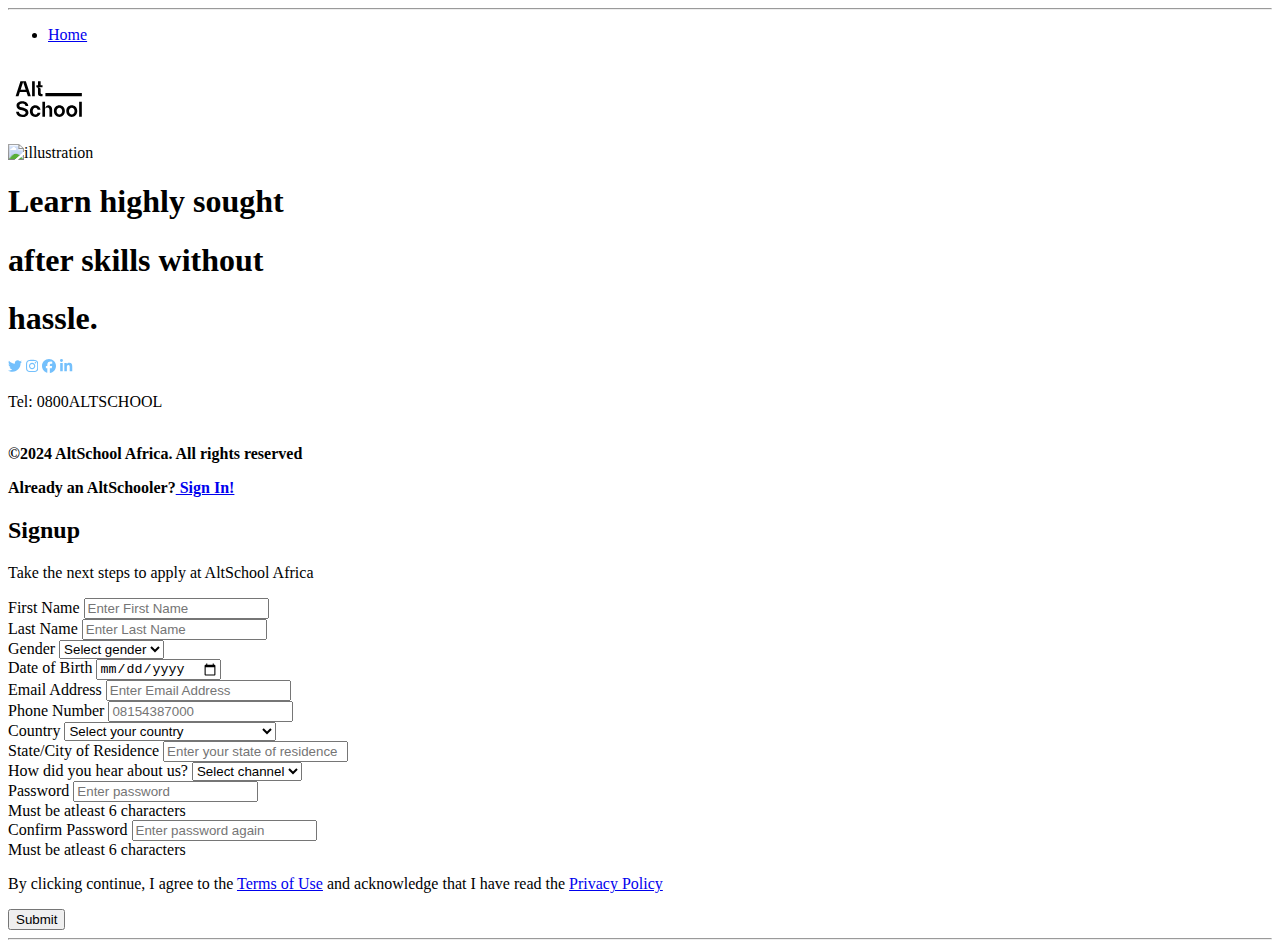
==== form.html @ 72de776c "Add files via upload" ====
<!DOCTYPE html>
<html lang="en">
<head>
    <meta charset="UTF-8">
    <meta name="viewport" content="width=device-width, initial-scale=1.0">
    <title>AltSchool Assignment 1</title>
    <link rel="stylesheet" href="CSS/form.css">
</head>
<body>
    <nav>
        <hr>
        <ul>
            <li><a href="index.html">Home</a></li>
        </ul>
        
    </nav>
    <main>
        <svg class="center" width="80" height="80" fill="none" xmlns="http://www.w3.org/2000/svg"><path d="M17.835 21.207h-5.413L7.61 36.222h2.9l1.332-4.124h6.66l1.396 4.124h2.9l-4.962-15.015Zm-5.22 8.506 2.514-7.755 2.578 7.755h-5.091Zm14.152 6.53V21.208h-2.664v15.037h2.663Zm5.871-11.084v-3.952h-2.663v3.952h-1.611v2.084h.257s1.354 0 1.354 1.482v4.79a2.718 2.718 0 0 0 2.728 2.729h1.826V33.88h-1.053a.853.853 0 0 1-.838-.838v-4.124c0-1.59-3.372-1.676-3.93-1.676h5.82v-2.084h-1.89ZM16.074 47.945s-2.879-.666-2.964-.687c-.967-.258-1.783-.73-1.783-1.719 0-1.074 1.31-1.955 2.964-1.955 2.02 0 3.158 1.246 3.158 2.47h2.814c0-2.62-2.04-4.833-5.972-4.833-3.33 0-5.778 1.783-5.778 4.34 0 2.642 1.675 3.91 4.124 4.468 0 0 2.9.666 2.964.687 1.117.28 2.041.838 2.041 1.934 0 1.353-1.675 2.212-3.437 2.062-2.384-.194-3.265-1.762-3.265-2.879H8.147c0 2.45 2.041 5.156 6.101 5.263 3.05.065 6.208-1.61 6.208-4.446 0-2.621-1.804-4.082-4.382-4.705Zm11.227 6.638c-1.697 0-2.599-1.611-2.599-3.459 0-1.869 1.117-3.458 2.578-3.458 1.16 0 2.083.86 2.406 2.04h2.878c-.472-2.77-2.685-4.403-5.306-4.403-2.943 0-5.499 2.578-5.348 6.165.128 3.351 2.534 5.456 5.413 5.456 2.685 0 4.683-1.782 5.198-4.21h-2.964c-.236.967-1.096 1.869-2.256 1.869Zm9.745-4.425v.064-.064Zm3.05-4.812c-1.632.129-3.029 1.826-3.05 4.812.021-1.483.687-2.556 2.212-2.556 1.676 0 2.213 1.245 2.213 2.62v6.466h2.685V49.32c0-2.578-2.127-4.124-4.06-3.974Zm-5.714-3.695v15.037h2.664V41.651h-2.664Zm17.004 3.652c-2.857 0-5.478 2.127-5.478 5.821 0 3.695 2.578 5.779 5.478 5.8 2.921-.021 5.5-2.126 5.5-5.8 0-3.694-2.643-5.821-5.5-5.821Zm0 9.259c-1.418 0-2.793-1.118-2.793-3.438 0-2.19 1.354-3.437 2.793-3.458 1.46.021 2.814 1.289 2.814 3.458 0 2.32-1.375 3.438-2.814 3.438Zm12.377-9.26c-2.857 0-5.478 2.128-5.478 5.822 0 3.695 2.578 5.779 5.478 5.8 2.922-.021 5.5-2.126 5.5-5.8 0-3.694-2.643-5.821-5.5-5.821Zm0 9.26c-1.418 0-2.792-1.118-2.792-3.438 0-2.19 1.353-3.437 2.792-3.458 1.46.021 2.814 1.289 2.814 3.458 0 2.32-1.375 3.438-2.814 3.438Zm10.057 2.126V41.651h-2.664v15.037h2.664ZM73.852 32.963H37.407v3.26h36.445v-3.26Z" fill="#000"></path></svg>
        <div class="desktop-only">
            <img src="Assets/Learning.png" alt="illustration">
            <h1>Learn highly sought</h1>
            <h1>after skills without</h1>
            <h1>hassle.</h1>
            <a href="https://twitter.com/altschoolafrica"><svg xmlns="http://www.w3.org/2000/svg" height="14" width="14" viewBox="0 0 512 512"><!--!Font Awesome Free 6.5.2 by @fontawesome - https://fontawesome.com License - https://fontawesome.com/license/free Copyright 2024 Fonticons, Inc.--><path fill="#74C0FC" d="M459.4 151.7c.3 4.5 .3 9.1 .3 13.6 0 138.7-105.6 298.6-298.6 298.6-59.5 0-114.7-17.2-161.1-47.1 8.4 1 16.6 1.3 25.3 1.3 49.1 0 94.2-16.6 130.3-44.8-46.1-1-84.8-31.2-98.1-72.8 6.5 1 13 1.6 19.8 1.6 9.4 0 18.8-1.3 27.6-3.6-48.1-9.7-84.1-52-84.1-103v-1.3c14 7.8 30.2 12.7 47.4 13.3-28.3-18.8-46.8-51-46.8-87.4 0-19.5 5.2-37.4 14.3-53 51.7 63.7 129.3 105.3 216.4 109.8-1.6-7.8-2.6-15.9-2.6-24 0-57.8 46.8-104.9 104.9-104.9 30.2 0 57.5 12.7 76.7 33.1 23.7-4.5 46.5-13.3 66.6-25.3-7.8 24.4-24.4 44.8-46.1 57.8 21.1-2.3 41.6-8.1 60.4-16.2-14.3 20.8-32.2 39.3-52.6 54.3z"/></svg></a>
            <a href="https://instagram.com/altschoolafrica"><svg xmlns="http://www.w3.org/2000/svg" height="14" width="12.25" viewBox="0 0 448 512"><!--!Font Awesome Free 6.5.2 by @fontawesome - https://fontawesome.com License - https://fontawesome.com/license/free Copyright 2024 Fonticons, Inc.--><path fill="#74C0FC" d="M224.1 141c-63.6 0-114.9 51.3-114.9 114.9s51.3 114.9 114.9 114.9S339 319.5 339 255.9 287.7 141 224.1 141zm0 189.6c-41.1 0-74.7-33.5-74.7-74.7s33.5-74.7 74.7-74.7 74.7 33.5 74.7 74.7-33.6 74.7-74.7 74.7zm146.4-194.3c0 14.9-12 26.8-26.8 26.8-14.9 0-26.8-12-26.8-26.8s12-26.8 26.8-26.8 26.8 12 26.8 26.8zm76.1 27.2c-1.7-35.9-9.9-67.7-36.2-93.9-26.2-26.2-58-34.4-93.9-36.2-37-2.1-147.9-2.1-184.9 0-35.8 1.7-67.6 9.9-93.9 36.1s-34.4 58-36.2 93.9c-2.1 37-2.1 147.9 0 184.9 1.7 35.9 9.9 67.7 36.2 93.9s58 34.4 93.9 36.2c37 2.1 147.9 2.1 184.9 0 35.9-1.7 67.7-9.9 93.9-36.2 26.2-26.2 34.4-58 36.2-93.9 2.1-37 2.1-147.8 0-184.8zM398.8 388c-7.8 19.6-22.9 34.7-42.6 42.6-29.5 11.7-99.5 9-132.1 9s-102.7 2.6-132.1-9c-19.6-7.8-34.7-22.9-42.6-42.6-11.7-29.5-9-99.5-9-132.1s-2.6-102.7 9-132.1c7.8-19.6 22.9-34.7 42.6-42.6 29.5-11.7 99.5-9 132.1-9s102.7-2.6 132.1 9c19.6 7.8 34.7 22.9 42.6 42.6 11.7 29.5 9 99.5 9 132.1s2.7 102.7-9 132.1z"/></svg></a>
            <a href="https://facebook.com/AltSchoolAfrica"><svg xmlns="http://www.w3.org/2000/svg" height="14" width="14" viewBox="0 0 512 512"><!--!Font Awesome Free 6.5.2 by @fontawesome - https://fontawesome.com License - https://fontawesome.com/license/free Copyright 2024 Fonticons, Inc.--><path fill="#74C0FC" d="M512 256C512 114.6 397.4 0 256 0S0 114.6 0 256C0 376 82.7 476.8 194.2 504.5V334.2H141.4V256h52.8V222.3c0-87.1 39.4-127.5 125-127.5c16.2 0 44.2 3.2 55.7 6.4V172c-6-.6-16.5-1-29.6-1c-42 0-58.2 15.9-58.2 57.2V256h83.6l-14.4 78.2H287V510.1C413.8 494.8 512 386.9 512 256h0z"/></svg></a>
            <a href="https://linkedin.com/school/altschoolafrica"><svg xmlns="http://www.w3.org/2000/svg" height="14" width="12.25" viewBox="0 0 448 512"><!--!Font Awesome Free 6.5.2 by @fontawesome - https://fontawesome.com License - https://fontawesome.com/license/free Copyright 2024 Fonticons, Inc.--><path fill="#74C0FC" d="M100.3 448H7.4V148.9h92.9zM53.8 108.1C24.1 108.1 0 83.5 0 53.8a53.8 53.8 0 0 1 107.6 0c0 29.7-24.1 54.3-53.8 54.3zM447.9 448h-92.7V302.4c0-34.7-.7-79.2-48.3-79.2-48.3 0-55.7 37.7-55.7 76.7V448h-92.8V148.9h89.1v40.8h1.3c12.4-23.5 42.7-48.3 87.9-48.3 94 0 111.3 61.9 111.3 142.3V448z"/></svg></a>
            <br>
            <p>Tel: 0800ALTSCHOOL</p>
            <br>
            <strong>&copy;2024 AltSchool Africa. All rights reserved</strong>
        </div>

        <p><strong class="center sign-in">Already an AltSchooler?<a href="/auth/login"> Sign In!</a></strong></p>

        <div class="form">
            <h2><b>Signup</b></h2>
            <p>Take the next steps to apply at AltSchool Africa</p>
            <form>
                <div>
                    <label for="FirstName">First Name</label>
                    <input type="text" id="FirstName" placeholder="Enter First Name">
                </div>
            
                <div>
                    <label for="LastName">Last Name</label>
                    <input type="text" id="LastName" placeholder="Enter Last Name">
                </div>
            
                <div>
                    <label for="Gender">Gender</label>
                        <select id="Select gender" name="Select gender">
                            <option value="Selected">Select gender</option>
                            <option value="Male">Male</option>
                            <option value="Female">Female</option>
                        </select>
                </div>
            
                <div>
                    <label for="dateofbirth">Date of Birth</label>
                    <input type="date" id="dateofbirth">
                </div>
            
                <div>
                    <label for="emailaddress">Email Address</label>
                    <input type="email" id="emailaddress" placeholder="Enter Email Address">
                </div>
            
                <div>
                    <label for="phonenumber">Phone Number</label>
                    <input type="text" id="phonenumber" placeholder="08154387000">
                </div>
            
                <div>
                    <label for="country">Country</label>
                        <select id="country" name="country">
                            <option value="Selected">Select your country</option>
                            <option value="Selected">Afghanistan</option>
                            <option value="Selected">Albania</option>
                            <option value="Selected">Algeria</option>
                            <option value="Selected">Andorra</option>
                            <option value="Selected">Angola</option>
                            <option value="Selected">Antigua</option>
                            <option value="Selected">Argentina</option>
                            <option value="Selected">Armenia</option>
                            <option value="Selected">Australia</option>
                            <option value="Selected">Austria</option>
                            <option value="Selected">Azerbaijan</option>
                            <option value="Selected">Bahamas</option>
                            <option value="Selected">Bahrain</option>
                            <option value="Selected">Bangladesh</option>
                            <option value="Barbados">Barbados</option>
                            <option value="Selected">Belgium</option>
                            <option value="Selected">Belize</option>
                            <option value="Selected">Benin</option>
                            <option value="Selected">Bhutan</option>
                            <option value="Selected">Bolivia</option>
                            <option value="Selected">Bosnia Herzegovina</option>
                            <option value="Selected">Botswana</option>
                            <option value="Selected">Brazil</option>
                            <option value="Selected">Brunei</option>
                            <option value="Selected">Bulgaria</option>
                            <option value="Selected">Burkina</option>
                            <option value="Selected">Burundi</option>
                            <option value="Selected">Cambodia</option>
                            <option value="Selected">Cameroon</option>
                            <option value="Selected">Canada</option>
                            <option value="Selected">Cape Verde</option>
                            <option value="Selected">Central African Rep</option>
                            <option value="Selected">Chad</option>
                            <option value="Selected">Chile</option>
                            <option value="Selected">Colombia</option>
                            <option value="Selected">Comoros</option>
                            <option value="Selected">Costa Rica</option>
                            <option value="Selected">Croatia</option>
                            <option value="Selected">Cyprus</option>
                            <option value="Selected">Czech Republic</option>
                            <option value="Selected">Denmark</option>
                            <option value="Selected">Djibouti</option>
                            <option value="Selected">Dominica</option>
                            <option value="Selected">Dominican Republic</option>
                            <option value="Selected">East Timor</option>
                            <option value="Selected">Ecuador</option>
                            <option value="Selected">Egypt</option>
                            <option value="Selected">El Salvador</option>
                            <option value="Selected">Equitorial Guinea</option>
                            <option value="Selected">Eritrea</option>
                            <option value="Selected">Estonia</option>
                            <option value="Selected">Ethiopia</option>
                            <option value="Selected">Fiji</option>
                            <option value="Selected">Finland</option>
                            <option value="Selected">France</option>
                            <option value="Selected">Gabon</option>
                            <option value="Selected">Gambia</option>
                            <option value="Selected">Georgia</option>
                            <option value="Selected">Germany</option>
                            <option value="Selected">Ghana</option>
                            <option value="Selected">Greece</option>
                            <option value="Selected">Grenada</option>
                            <option value="Selected">Guatemala</option>
                            <option value="Selected">Guinea</option>
                            <option value="Selected">Guinea-Bissau</option>
                            <option value="Selected">Guyana</option>
                            <option value="Selected">Haiti</option>
                            <option value="Selected">Honduras</option>
                            <option value="Selected">Hungary</option>
                            <option value="Selected">Iceland</option>
                            <option value="Selected">India</option>
                            <option value="Selected">Indonesia</option>
                            <option value="Selected">Ireland (Republic)</option>
                            <option value="Selected">Israel</option>
                            <option value="Selected">Ivory Coast</option>
                            <option value="Selected">Italy</option>
                            <option value="Selected">Jamaica</option>
                            <option value="Selected">Japan</option>
                            <option value="Selected">Jordan</option>
                            <option value="Selected">Kazakhstan</option>
                            <option value="Selected">Kenya</option>
                            <option value="Selected">Kiribati</option>
                            <option value="Selected">Korea South</option>
                            <option value="Selected">Kosovo</option>
                            <option value="Selected">Kuwait</option>
                            <option value="Selected">Kyrgyzstan</option>
                            <option value="Selected">Laos</option>
                            <option value="Selected">Latvia</option>
                            <option value="Selected">Lebanon</option>
                            <option value="Selected">Lesotho</option>
                            <option value="Selected">Liberia</option>
                            <option value="Selected">Libya</option>
                            <option value="Selected">Liechtenstein</option>
                            <option value="Selected">Lithuania</option>
                            <option value="Selected">Luxembourg</option>
                            <option value="Selected">Macedonia</option>
                            <option value="Selected">Madagascar</option>
                            <option value="Selected">Malawi</option>
                            <option value="Selected">Malaysia</option>
                            <option value="Selected">Maldives</option>
                            <option value="Selected">Mali</option>
                            <option value="Selected">Malta</option>
                            <option value="Selected">Marshall Islands</option>
                            <option value="Selected">Mauritania</option>
                            <option value="Selected">Mauritius</option>
                            <option value="Selected">Mexico</option>
                            <option value="Selected">Micronesia</option>
                            <option value="Selected">Moldova</option>
                            <option value="Selected">Monaco</option>
                            <option value="Selected">Mongolia</option>
                            <option value="Selected">Montenegro</option>
                            <option value="Selected">Morocco</option>
                            <option value="Selected">Mozambique</option>
                            <option value="Selected">Namibia</option>
                            <option value="Selected">Nauru</option>
                            <option value="Selected">Nepal</option>
                            <option value="Selected">Netherlands</option>
                            <option value="Selected">New Zealand</option>
                            <option value="Selected">Nicaragua</option>
                            <option value="Selected">Niger</option>
                            <option value="Selected">Nigeria</option>
                            <option value="Selected">Norway</option>
                            <option value="Selected">Oman</option>
                            <option value="Selected">Pakistan</option>
                            <option value="Selected">Palau</option>
                            <option value="Selected">Panama</option>
                            <option value="Selected">Papua New Guinea</option>
                            <option value="Selected">Paraguay</option>
                            <option value="Selected">Peru</option>
                            <option value="Selected">Philippines</option>
                            <option value="Selected">Poland</option>
                            <option value="Selected">Portugal</option>
                            <option value="Selected">Qatar</option>
                            <option value="Selected">Romania</option>
                            <option value="Selected">Russian Federation</option>
                            <option value="Selected">Rwanda</option>
                            <option value="Selected">St Kitts &amp: Nevis</option>
                            <option value="Selected">St Lucia</option>
                            <option value="Selected">Saint Vincent &amp: the Grenadines</option>
                            <option value="Selected">Samao</option>
                            <option value="Selected">San Marino</option>
                            <option value="Selected">Sao Tome &amp: Principe</option>
                            <option value="Selected">Saudi Arabia</option>
                            <option value="Selected">Senegal</option>
                            <option value="Selected">Serbia</option>
                            <option value="Selected">Seychelles</option>
                            <option value="Selected">Sierra Leone</option>
                            <option value="Selected">Singapore</option>
                            <option value="Selected">Slovakia</option>
                            <option value="Selected">Slovenia</option>
                            <option value="Selected">Solomon Islands</option>
                            <option value="Selected">Somalia</option>
                            <option value="Selected">South Africa</option>
                            <option value="Selected">South Sudan</option>
                            <option value="Selected">Spain</option>
                            <option value="Selected">Sri Lanka</option>
                            <option value="Selected">Sudan</option>
                            <option value="Selected">Suriname</option>
                            <option value="Selected">Swaziland</option>
                            <option value="Selected">Sweden</option>
                            <option value="Selected">Switzerland</option>
                            <option value="Selected">Taiwan</option>
                            <option value="Selected">Tajikistan</option>
                            <option value="Selected">Tanzania</option>
                            <option value="Selected">Thailand</option>
                            <option value="Selected">Togo</option>
                            <option value="Selected">Tongo</option>
                            <option value="Selected">Trinidad & Tobago</option>
                            <option value="Selected">Tunisia</option>
                            <option value="Selected">Turkey</option>
                            <option value="Selected">Turkmenistan</option>
                            <option value="Selected">Tuvalu</option>
                            <option value="Selected">Uganda</option>
                            <option value="Selected">Ukraine</option>
                            <option value="Selected">United Arab Emirates</option>
                            <option value="Selected">United Kingdom</option>
                            <option value="Selected">United States</option>
                            <option value="Selected">Uruguay</option>
                            <option value="Selected">Uzbekistan</option>
                            <option value="Selected">Vanuatu</option>
                            <option value="Selected">Vatican City</option>
                            <option value="Selected">Venezuela</option>
                            <option value="Selected">Vietnam</option>
                            <option value="Selected">Yemen</option>
                            <option value="Selected">Zambia</option>
                            <option value="Selected">Zimbabwe</option>
                            </select>
                </div>

                <div>
                    <label for="state">State/City of Residence</label>
                    <input type="text" id="state" placeholder="Enter your state of residence">
                </div>
            
                <div>
                    <label for="howyouheard">How did you hear about us?</label>
                        <select id="howyouheard" name="howyouheard">
                            <option value="select channel">Select channel</option>
                            <option value="select channel">Twitter</option>
                            <option value="select channel">Facebook</option>
                            <option value="select channel">LinkedIn</option>
                            <option value="select channel">YouTube</option>
                            <option value="select channel">Friend</option>
                            <option value="select channel">WhatsApp</option>
                            <option value="select channel">Instagram</option>
                            <option value="select channel">Bill Board</option>
                            <option value="select channel">Sales Officer</option>
                            <option value="select channel">Others</option>
                        </select>
                </div>
            
            
                <div>
                    <label for="password">Password</label>
                    <input type="password" id="password" placeholder="Enter password">
                    <div id="password_help" role="alert">Must be atleast 6 characters
                </div>
        
                <div>
                    <label for="confirmpassword">Confirm Password</label>
                    <input type="password" id="confirmpassword" placeholder="Enter password again">
                    <div id="password_help" role="alert">Must be atleast 6 characters</div>
                </div>
                
                <div>
                    <p>By clicking continue, I agree to the <a href="https://www.altschoolafrica.com/terms-and-conditions">Terms of Use</a> and acknowledge that I have read the <a href="https://www.altschoolafrica.com/privacy-policy">Privacy Policy</a></p>
                </div>
                <button>Submit</button>
            </form>
        </div>
        <hr>

    </main>
    <footer>
        
        
        
    </footer>
</body>
</html>
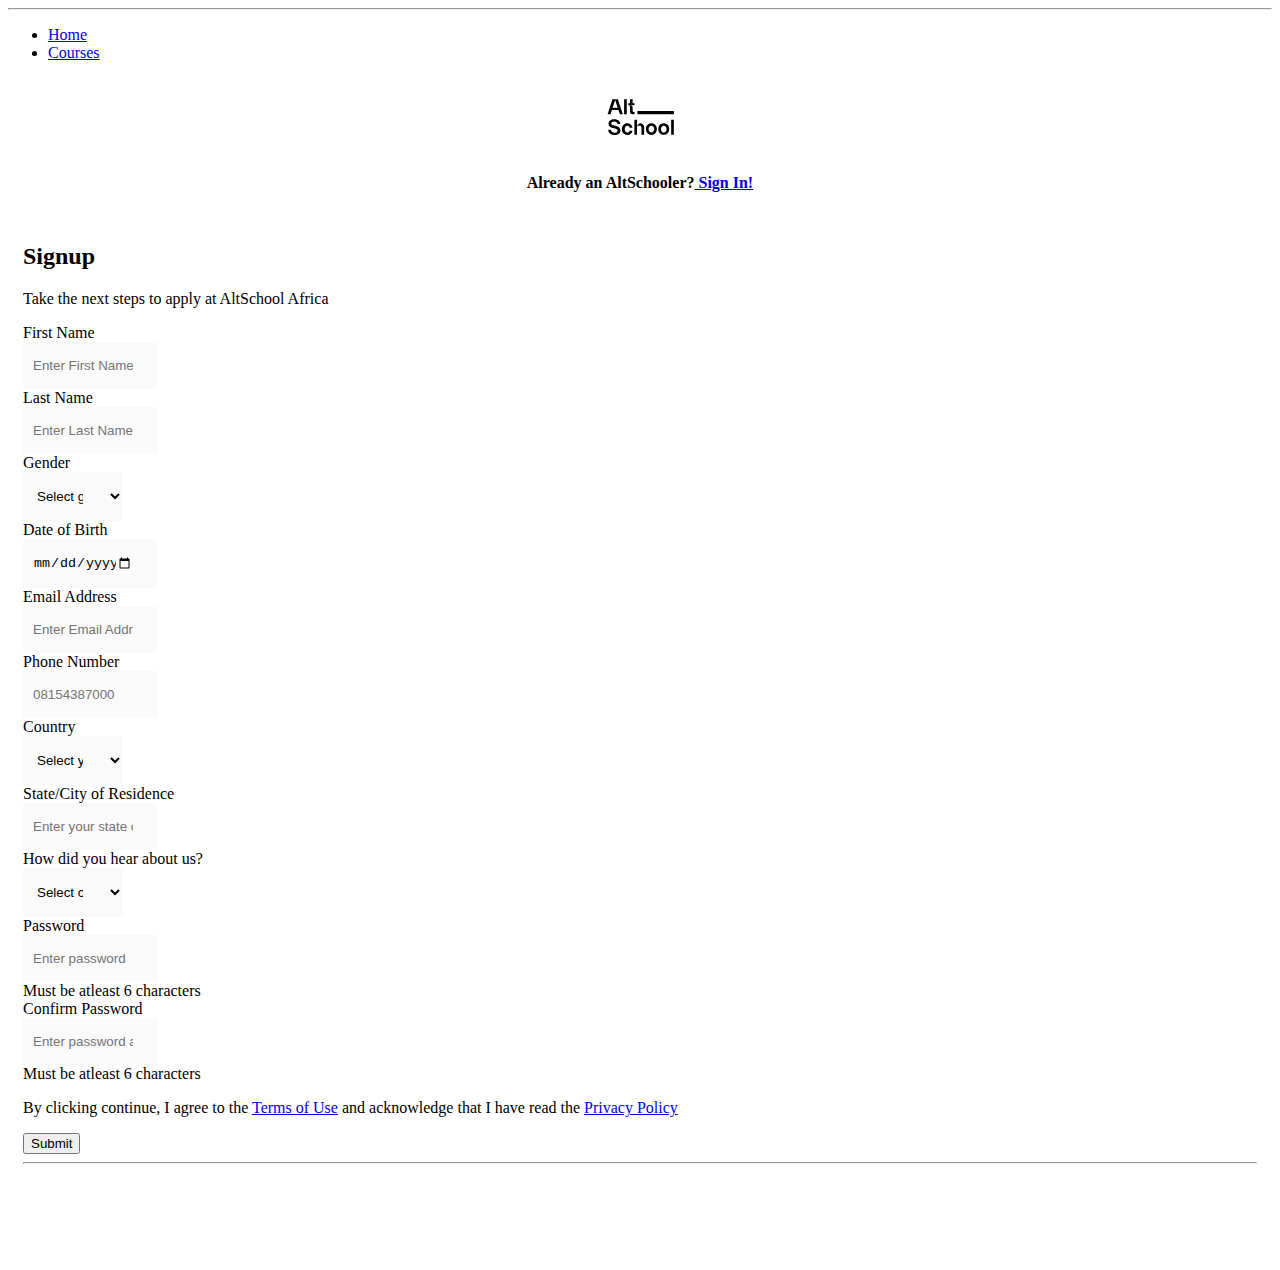
==== commit a2ab4f68: "Update form.html" ====
--- a/form.html
+++ b/form.html
@@ -4,20 +4,22 @@
     <meta charset="UTF-8">
     <meta name="viewport" content="width=device-width, initial-scale=1.0">
     <title>AltSchool Assignment 1</title>
-    <link rel="stylesheet" href="CSS/form.css">
+    <link rel="stylesheet" href="form.css">
 </head>
 <body>
     <nav>
         <hr>
         <ul>
             <li><a href="index.html">Home</a></li>
+            <li><a href="table.html">Courses</a></li>
         </ul>
         
     </nav>
     <main>
+        
         <svg class="center" width="80" height="80" fill="none" xmlns="http://www.w3.org/2000/svg"><path d="M17.835 21.207h-5.413L7.61 36.222h2.9l1.332-4.124h6.66l1.396 4.124h2.9l-4.962-15.015Zm-5.22 8.506 2.514-7.755 2.578 7.755h-5.091Zm14.152 6.53V21.208h-2.664v15.037h2.663Zm5.871-11.084v-3.952h-2.663v3.952h-1.611v2.084h.257s1.354 0 1.354 1.482v4.79a2.718 2.718 0 0 0 2.728 2.729h1.826V33.88h-1.053a.853.853 0 0 1-.838-.838v-4.124c0-1.59-3.372-1.676-3.93-1.676h5.82v-2.084h-1.89ZM16.074 47.945s-2.879-.666-2.964-.687c-.967-.258-1.783-.73-1.783-1.719 0-1.074 1.31-1.955 2.964-1.955 2.02 0 3.158 1.246 3.158 2.47h2.814c0-2.62-2.04-4.833-5.972-4.833-3.33 0-5.778 1.783-5.778 4.34 0 2.642 1.675 3.91 4.124 4.468 0 0 2.9.666 2.964.687 1.117.28 2.041.838 2.041 1.934 0 1.353-1.675 2.212-3.437 2.062-2.384-.194-3.265-1.762-3.265-2.879H8.147c0 2.45 2.041 5.156 6.101 5.263 3.05.065 6.208-1.61 6.208-4.446 0-2.621-1.804-4.082-4.382-4.705Zm11.227 6.638c-1.697 0-2.599-1.611-2.599-3.459 0-1.869 1.117-3.458 2.578-3.458 1.16 0 2.083.86 2.406 2.04h2.878c-.472-2.77-2.685-4.403-5.306-4.403-2.943 0-5.499 2.578-5.348 6.165.128 3.351 2.534 5.456 5.413 5.456 2.685 0 4.683-1.782 5.198-4.21h-2.964c-.236.967-1.096 1.869-2.256 1.869Zm9.745-4.425v.064-.064Zm3.05-4.812c-1.632.129-3.029 1.826-3.05 4.812.021-1.483.687-2.556 2.212-2.556 1.676 0 2.213 1.245 2.213 2.62v6.466h2.685V49.32c0-2.578-2.127-4.124-4.06-3.974Zm-5.714-3.695v15.037h2.664V41.651h-2.664Zm17.004 3.652c-2.857 0-5.478 2.127-5.478 5.821 0 3.695 2.578 5.779 5.478 5.8 2.921-.021 5.5-2.126 5.5-5.8 0-3.694-2.643-5.821-5.5-5.821Zm0 9.259c-1.418 0-2.793-1.118-2.793-3.438 0-2.19 1.354-3.437 2.793-3.458 1.46.021 2.814 1.289 2.814 3.458 0 2.32-1.375 3.438-2.814 3.438Zm12.377-9.26c-2.857 0-5.478 2.128-5.478 5.822 0 3.695 2.578 5.779 5.478 5.8 2.922-.021 5.5-2.126 5.5-5.8 0-3.694-2.643-5.821-5.5-5.821Zm0 9.26c-1.418 0-2.792-1.118-2.792-3.438 0-2.19 1.353-3.437 2.792-3.458 1.46.021 2.814 1.289 2.814 3.458 0 2.32-1.375 3.438-2.814 3.438Zm10.057 2.126V41.651h-2.664v15.037h2.664ZM73.852 32.963H37.407v3.26h36.445v-3.26Z" fill="#000"></path></svg>
         <div class="desktop-only">
-            <img src="Assets/Learning.png" alt="illustration">
+            <img src="Learning.png" alt="illustration">
             <h1>Learn highly sought</h1>
             <h1>after skills without</h1>
             <h1>hassle.</h1>
@@ -314,4 +316,4 @@
         
     </footer>
 </body>
-</html>+</html>
--- a/form.css
+++ b/form.css
@@ -0,0 +1,42 @@
+h1{
+    color:black
+}
+
+label{
+    display: block;
+    font-size: 16px;
+}
+
+input,select{
+    display: block;
+    width: 100px;
+    padding: 16px 24px 16px 10px;
+    background-color: #fafafa;
+    border: none;
+}
+
+.input:hover,select:hover{
+    border:1px solid #4096ff;
+}
+
+.desktop-only{
+    display: none;
+}
+
+.center{
+    display: block;
+    margin: 0 auto;
+    text-align: center;
+}
+
+.alt-logo{
+    margin-bottom: 20px;
+}
+
+.sign-in{
+    margin-bottom:16px;
+}
+
+.form{
+    padding: 15px 15px 90px;
+}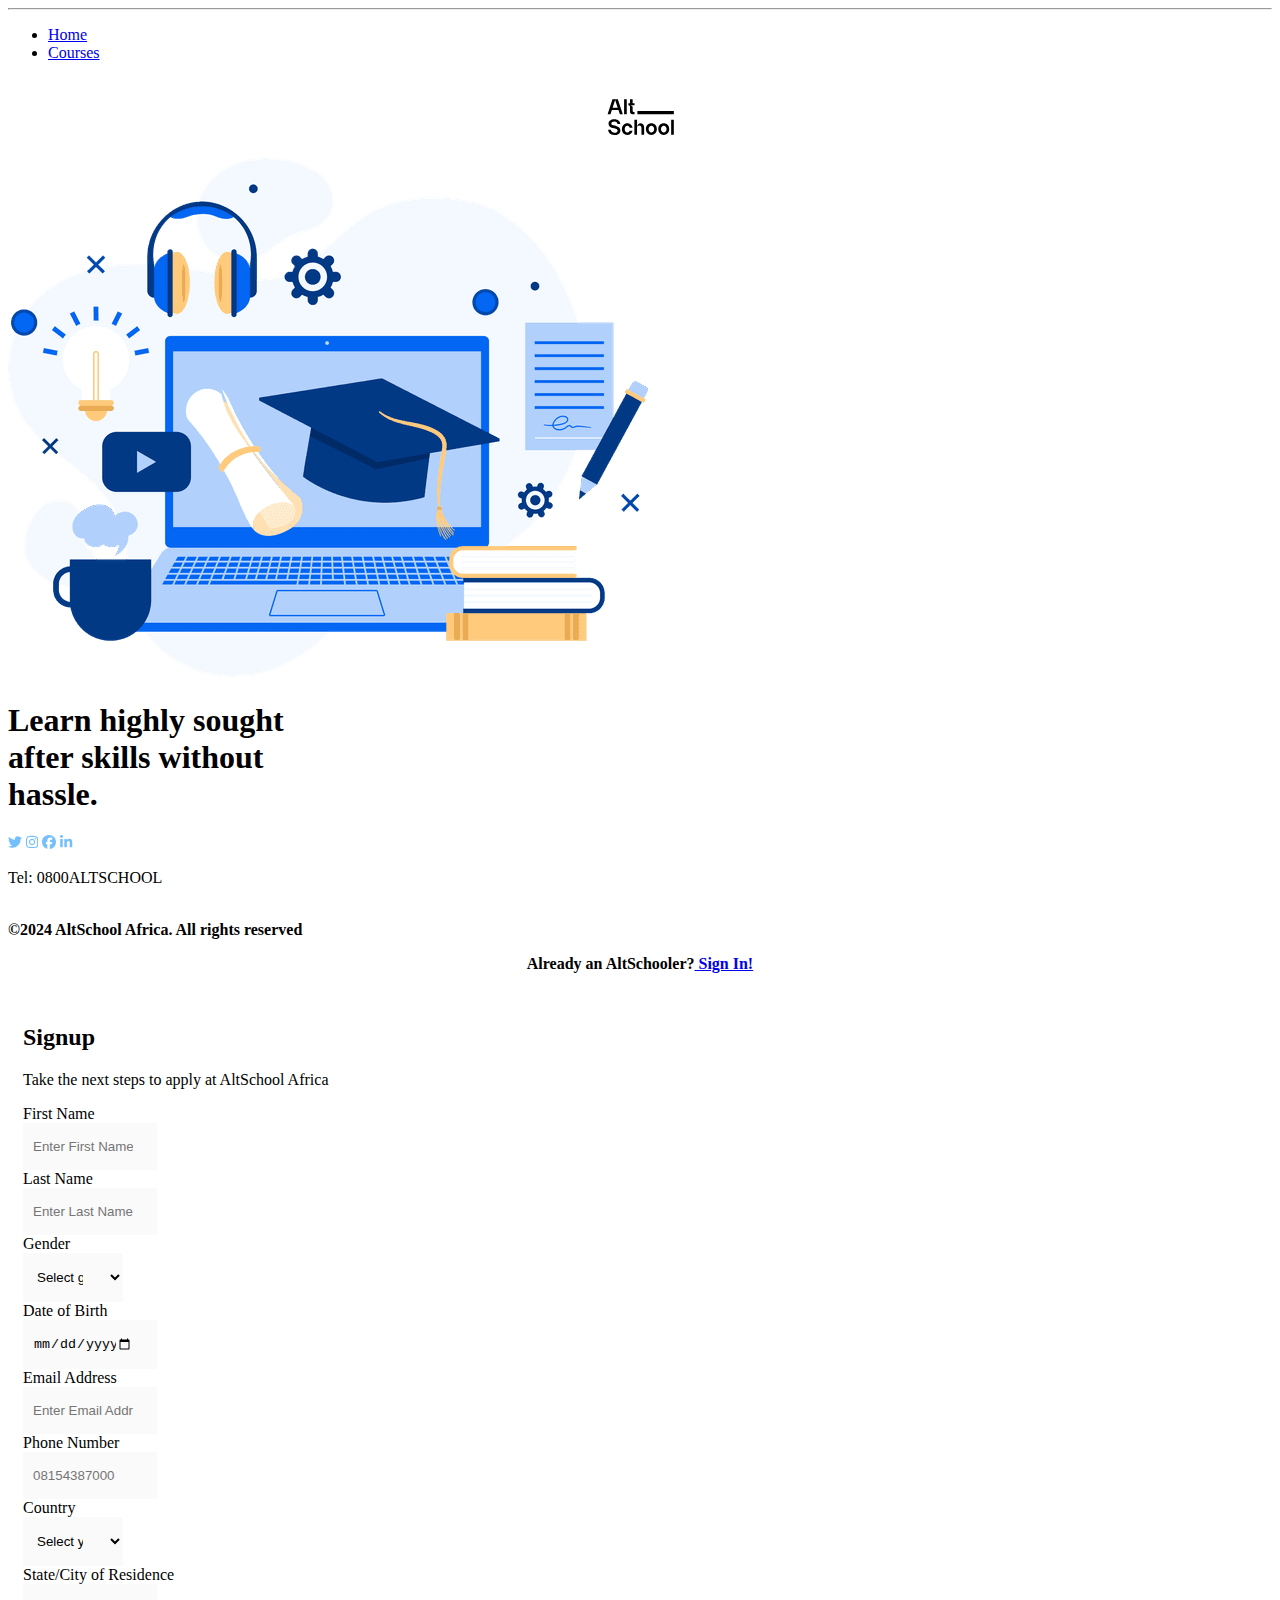
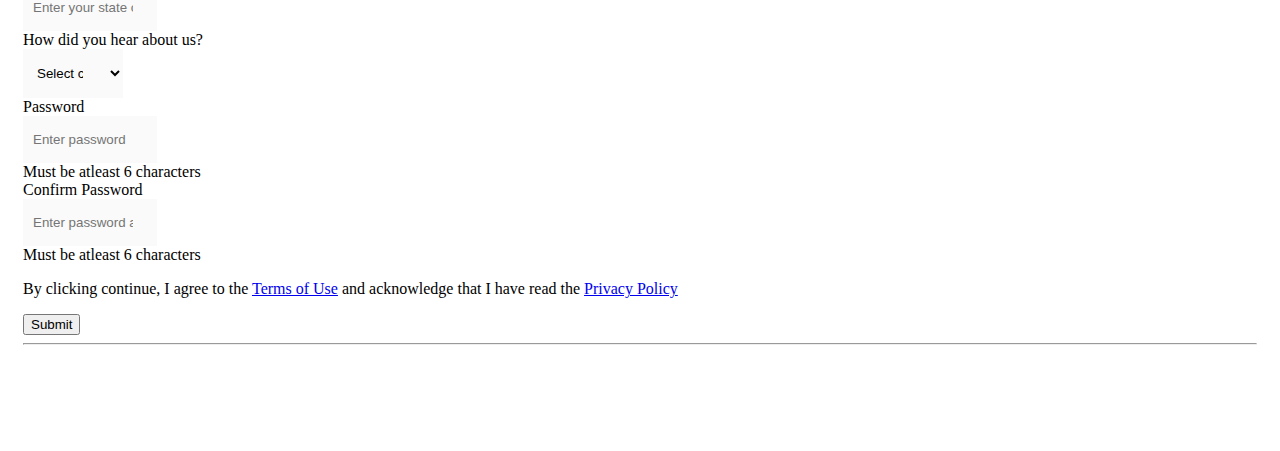
==== commit c456c976: "Update form.html" ====
--- a/form.html
+++ b/form.html
@@ -20,9 +20,13 @@
         <svg class="center" width="80" height="80" fill="none" xmlns="http://www.w3.org/2000/svg"><path d="M17.835 21.207h-5.413L7.61 36.222h2.9l1.332-4.124h6.66l1.396 4.124h2.9l-4.962-15.015Zm-5.22 8.506 2.514-7.755 2.578 7.755h-5.091Zm14.152 6.53V21.208h-2.664v15.037h2.663Zm5.871-11.084v-3.952h-2.663v3.952h-1.611v2.084h.257s1.354 0 1.354 1.482v4.79a2.718 2.718 0 0 0 2.728 2.729h1.826V33.88h-1.053a.853.853 0 0 1-.838-.838v-4.124c0-1.59-3.372-1.676-3.93-1.676h5.82v-2.084h-1.89ZM16.074 47.945s-2.879-.666-2.964-.687c-.967-.258-1.783-.73-1.783-1.719 0-1.074 1.31-1.955 2.964-1.955 2.02 0 3.158 1.246 3.158 2.47h2.814c0-2.62-2.04-4.833-5.972-4.833-3.33 0-5.778 1.783-5.778 4.34 0 2.642 1.675 3.91 4.124 4.468 0 0 2.9.666 2.964.687 1.117.28 2.041.838 2.041 1.934 0 1.353-1.675 2.212-3.437 2.062-2.384-.194-3.265-1.762-3.265-2.879H8.147c0 2.45 2.041 5.156 6.101 5.263 3.05.065 6.208-1.61 6.208-4.446 0-2.621-1.804-4.082-4.382-4.705Zm11.227 6.638c-1.697 0-2.599-1.611-2.599-3.459 0-1.869 1.117-3.458 2.578-3.458 1.16 0 2.083.86 2.406 2.04h2.878c-.472-2.77-2.685-4.403-5.306-4.403-2.943 0-5.499 2.578-5.348 6.165.128 3.351 2.534 5.456 5.413 5.456 2.685 0 4.683-1.782 5.198-4.21h-2.964c-.236.967-1.096 1.869-2.256 1.869Zm9.745-4.425v.064-.064Zm3.05-4.812c-1.632.129-3.029 1.826-3.05 4.812.021-1.483.687-2.556 2.212-2.556 1.676 0 2.213 1.245 2.213 2.62v6.466h2.685V49.32c0-2.578-2.127-4.124-4.06-3.974Zm-5.714-3.695v15.037h2.664V41.651h-2.664Zm17.004 3.652c-2.857 0-5.478 2.127-5.478 5.821 0 3.695 2.578 5.779 5.478 5.8 2.921-.021 5.5-2.126 5.5-5.8 0-3.694-2.643-5.821-5.5-5.821Zm0 9.259c-1.418 0-2.793-1.118-2.793-3.438 0-2.19 1.354-3.437 2.793-3.458 1.46.021 2.814 1.289 2.814 3.458 0 2.32-1.375 3.438-2.814 3.438Zm12.377-9.26c-2.857 0-5.478 2.128-5.478 5.822 0 3.695 2.578 5.779 5.478 5.8 2.922-.021 5.5-2.126 5.5-5.8 0-3.694-2.643-5.821-5.5-5.821Zm0 9.26c-1.418 0-2.792-1.118-2.792-3.438 0-2.19 1.353-3.437 2.792-3.458 1.46.021 2.814 1.289 2.814 3.458 0 2.32-1.375 3.438-2.814 3.438Zm10.057 2.126V41.651h-2.664v15.037h2.664ZM73.852 32.963H37.407v3.26h36.445v-3.26Z" fill="#000"></path></svg>
         <div class="desktop-only">
             <img src="Learning.png" alt="illustration">
-            <h1>Learn highly sought</h1>
-            <h1>after skills without</h1>
-            <h1>hassle.</h1>
+            <h1 class="style_heroText__z_Ejv">
+                Learn highly sought 
+                <br> 
+                after skills without 
+                <br> hassle.
+            </h1>
+           
             <a href="https://twitter.com/altschoolafrica"><svg xmlns="http://www.w3.org/2000/svg" height="14" width="14" viewBox="0 0 512 512"><!--!Font Awesome Free 6.5.2 by @fontawesome - https://fontawesome.com License - https://fontawesome.com/license/free Copyright 2024 Fonticons, Inc.--><path fill="#74C0FC" d="M459.4 151.7c.3 4.5 .3 9.1 .3 13.6 0 138.7-105.6 298.6-298.6 298.6-59.5 0-114.7-17.2-161.1-47.1 8.4 1 16.6 1.3 25.3 1.3 49.1 0 94.2-16.6 130.3-44.8-46.1-1-84.8-31.2-98.1-72.8 6.5 1 13 1.6 19.8 1.6 9.4 0 18.8-1.3 27.6-3.6-48.1-9.7-84.1-52-84.1-103v-1.3c14 7.8 30.2 12.7 47.4 13.3-28.3-18.8-46.8-51-46.8-87.4 0-19.5 5.2-37.4 14.3-53 51.7 63.7 129.3 105.3 216.4 109.8-1.6-7.8-2.6-15.9-2.6-24 0-57.8 46.8-104.9 104.9-104.9 30.2 0 57.5 12.7 76.7 33.1 23.7-4.5 46.5-13.3 66.6-25.3-7.8 24.4-24.4 44.8-46.1 57.8 21.1-2.3 41.6-8.1 60.4-16.2-14.3 20.8-32.2 39.3-52.6 54.3z"/></svg></a>
             <a href="https://instagram.com/altschoolafrica"><svg xmlns="http://www.w3.org/2000/svg" height="14" width="12.25" viewBox="0 0 448 512"><!--!Font Awesome Free 6.5.2 by @fontawesome - https://fontawesome.com License - https://fontawesome.com/license/free Copyright 2024 Fonticons, Inc.--><path fill="#74C0FC" d="M224.1 141c-63.6 0-114.9 51.3-114.9 114.9s51.3 114.9 114.9 114.9S339 319.5 339 255.9 287.7 141 224.1 141zm0 189.6c-41.1 0-74.7-33.5-74.7-74.7s33.5-74.7 74.7-74.7 74.7 33.5 74.7 74.7-33.6 74.7-74.7 74.7zm146.4-194.3c0 14.9-12 26.8-26.8 26.8-14.9 0-26.8-12-26.8-26.8s12-26.8 26.8-26.8 26.8 12 26.8 26.8zm76.1 27.2c-1.7-35.9-9.9-67.7-36.2-93.9-26.2-26.2-58-34.4-93.9-36.2-37-2.1-147.9-2.1-184.9 0-35.8 1.7-67.6 9.9-93.9 36.1s-34.4 58-36.2 93.9c-2.1 37-2.1 147.9 0 184.9 1.7 35.9 9.9 67.7 36.2 93.9s58 34.4 93.9 36.2c37 2.1 147.9 2.1 184.9 0 35.9-1.7 67.7-9.9 93.9-36.2 26.2-26.2 34.4-58 36.2-93.9 2.1-37 2.1-147.8 0-184.8zM398.8 388c-7.8 19.6-22.9 34.7-42.6 42.6-29.5 11.7-99.5 9-132.1 9s-102.7 2.6-132.1-9c-19.6-7.8-34.7-22.9-42.6-42.6-11.7-29.5-9-99.5-9-132.1s-2.6-102.7 9-132.1c7.8-19.6 22.9-34.7 42.6-42.6 29.5-11.7 99.5-9 132.1-9s102.7-2.6 132.1 9c19.6 7.8 34.7 22.9 42.6 42.6 11.7 29.5 9 99.5 9 132.1s2.7 102.7-9 132.1z"/></svg></a>
             <a href="https://facebook.com/AltSchoolAfrica"><svg xmlns="http://www.w3.org/2000/svg" height="14" width="14" viewBox="0 0 512 512"><!--!Font Awesome Free 6.5.2 by @fontawesome - https://fontawesome.com License - https://fontawesome.com/license/free Copyright 2024 Fonticons, Inc.--><path fill="#74C0FC" d="M512 256C512 114.6 397.4 0 256 0S0 114.6 0 256C0 376 82.7 476.8 194.2 504.5V334.2H141.4V256h52.8V222.3c0-87.1 39.4-127.5 125-127.5c16.2 0 44.2 3.2 55.7 6.4V172c-6-.6-16.5-1-29.6-1c-42 0-58.2 15.9-58.2 57.2V256h83.6l-14.4 78.2H287V510.1C413.8 494.8 512 386.9 512 256h0z"/></svg></a>
@@ -37,283 +41,278 @@
 
         <div class="form">
             <h2><b>Signup</b></h2>
-            <p>Take the next steps to apply at AltSchool Africa</p>
+            <p class="grey-text">Take the next steps to apply at AltSchool Africa</p>
             <form>
                 <div>
-                    <label for="FirstName">First Name</label>
-                    <input type="text" id="FirstName" placeholder="Enter First Name">
-                </div>
-            
-                <div>
-                    <label for="LastName">Last Name</label>
-                    <input type="text" id="LastName" placeholder="Enter Last Name">
-                </div>
-            
-                <div>
-                    <label for="Gender">Gender</label>
-                        <select id="Select gender" name="Select gender">
-                            <option value="Selected">Select gender</option>
-                            <option value="Male">Male</option>
-                            <option value="Female">Female</option>
+                    <label for="firstName">First Name</label>
+                    <input type="text" id="firstName" name="firstName" placeholder="Enter First Name">
+                </div>
+            
+                <div>
+                    <label for="lastName">Last Name</label>
+                    <input type="text" id="lastName" name="lastName" placeholder="Enter Last Name">
+                </div>
+            
+                <div>
+                    <label for="selectGender">Gender</label>
+                        <select id="selectGender" name="Select Gender">
+                            <option value="" disabled selected>Select gender</option>
+                            <option value="male">Male</option>
+                            <option value="female">Female</option>
                         </select>
                 </div>
             
                 <div>
                     <label for="dateofbirth">Date of Birth</label>
-                    <input type="date" id="dateofbirth">
+                    <input type="date" id="dateofbirth" name="dateofbirth">
                 </div>
             
                 <div>
                     <label for="emailaddress">Email Address</label>
-                    <input type="email" id="emailaddress" placeholder="Enter Email Address">
+                    <input type="email" id="emailaddress" name="email" placeholder="Enter Email Address">
                 </div>
             
                 <div>
                     <label for="phonenumber">Phone Number</label>
-                    <input type="text" id="phonenumber" placeholder="08154387000">
+                    <input type="text" id="phonenumber" name="phonenumber" placeholder="08154387000">
                 </div>
             
                 <div>
                     <label for="country">Country</label>
                         <select id="country" name="country">
-                            <option value="Selected">Select your country</option>
-                            <option value="Selected">Afghanistan</option>
-                            <option value="Selected">Albania</option>
-                            <option value="Selected">Algeria</option>
-                            <option value="Selected">Andorra</option>
-                            <option value="Selected">Angola</option>
-                            <option value="Selected">Antigua</option>
-                            <option value="Selected">Argentina</option>
-                            <option value="Selected">Armenia</option>
-                            <option value="Selected">Australia</option>
-                            <option value="Selected">Austria</option>
-                            <option value="Selected">Azerbaijan</option>
-                            <option value="Selected">Bahamas</option>
-                            <option value="Selected">Bahrain</option>
-                            <option value="Selected">Bangladesh</option>
-                            <option value="Barbados">Barbados</option>
-                            <option value="Selected">Belgium</option>
-                            <option value="Selected">Belize</option>
-                            <option value="Selected">Benin</option>
-                            <option value="Selected">Bhutan</option>
-                            <option value="Selected">Bolivia</option>
-                            <option value="Selected">Bosnia Herzegovina</option>
-                            <option value="Selected">Botswana</option>
-                            <option value="Selected">Brazil</option>
-                            <option value="Selected">Brunei</option>
-                            <option value="Selected">Bulgaria</option>
-                            <option value="Selected">Burkina</option>
-                            <option value="Selected">Burundi</option>
-                            <option value="Selected">Cambodia</option>
-                            <option value="Selected">Cameroon</option>
-                            <option value="Selected">Canada</option>
-                            <option value="Selected">Cape Verde</option>
-                            <option value="Selected">Central African Rep</option>
-                            <option value="Selected">Chad</option>
-                            <option value="Selected">Chile</option>
-                            <option value="Selected">Colombia</option>
-                            <option value="Selected">Comoros</option>
-                            <option value="Selected">Costa Rica</option>
-                            <option value="Selected">Croatia</option>
-                            <option value="Selected">Cyprus</option>
-                            <option value="Selected">Czech Republic</option>
-                            <option value="Selected">Denmark</option>
-                            <option value="Selected">Djibouti</option>
-                            <option value="Selected">Dominica</option>
-                            <option value="Selected">Dominican Republic</option>
-                            <option value="Selected">East Timor</option>
-                            <option value="Selected">Ecuador</option>
-                            <option value="Selected">Egypt</option>
-                            <option value="Selected">El Salvador</option>
-                            <option value="Selected">Equitorial Guinea</option>
-                            <option value="Selected">Eritrea</option>
-                            <option value="Selected">Estonia</option>
-                            <option value="Selected">Ethiopia</option>
-                            <option value="Selected">Fiji</option>
-                            <option value="Selected">Finland</option>
-                            <option value="Selected">France</option>
-                            <option value="Selected">Gabon</option>
-                            <option value="Selected">Gambia</option>
-                            <option value="Selected">Georgia</option>
-                            <option value="Selected">Germany</option>
-                            <option value="Selected">Ghana</option>
-                            <option value="Selected">Greece</option>
-                            <option value="Selected">Grenada</option>
-                            <option value="Selected">Guatemala</option>
-                            <option value="Selected">Guinea</option>
-                            <option value="Selected">Guinea-Bissau</option>
-                            <option value="Selected">Guyana</option>
-                            <option value="Selected">Haiti</option>
-                            <option value="Selected">Honduras</option>
-                            <option value="Selected">Hungary</option>
-                            <option value="Selected">Iceland</option>
-                            <option value="Selected">India</option>
-                            <option value="Selected">Indonesia</option>
-                            <option value="Selected">Ireland (Republic)</option>
-                            <option value="Selected">Israel</option>
-                            <option value="Selected">Ivory Coast</option>
-                            <option value="Selected">Italy</option>
-                            <option value="Selected">Jamaica</option>
-                            <option value="Selected">Japan</option>
-                            <option value="Selected">Jordan</option>
-                            <option value="Selected">Kazakhstan</option>
-                            <option value="Selected">Kenya</option>
-                            <option value="Selected">Kiribati</option>
-                            <option value="Selected">Korea South</option>
-                            <option value="Selected">Kosovo</option>
-                            <option value="Selected">Kuwait</option>
-                            <option value="Selected">Kyrgyzstan</option>
-                            <option value="Selected">Laos</option>
-                            <option value="Selected">Latvia</option>
-                            <option value="Selected">Lebanon</option>
-                            <option value="Selected">Lesotho</option>
-                            <option value="Selected">Liberia</option>
-                            <option value="Selected">Libya</option>
-                            <option value="Selected">Liechtenstein</option>
-                            <option value="Selected">Lithuania</option>
-                            <option value="Selected">Luxembourg</option>
-                            <option value="Selected">Macedonia</option>
-                            <option value="Selected">Madagascar</option>
-                            <option value="Selected">Malawi</option>
-                            <option value="Selected">Malaysia</option>
-                            <option value="Selected">Maldives</option>
-                            <option value="Selected">Mali</option>
-                            <option value="Selected">Malta</option>
-                            <option value="Selected">Marshall Islands</option>
-                            <option value="Selected">Mauritania</option>
-                            <option value="Selected">Mauritius</option>
-                            <option value="Selected">Mexico</option>
-                            <option value="Selected">Micronesia</option>
-                            <option value="Selected">Moldova</option>
-                            <option value="Selected">Monaco</option>
-                            <option value="Selected">Mongolia</option>
-                            <option value="Selected">Montenegro</option>
-                            <option value="Selected">Morocco</option>
-                            <option value="Selected">Mozambique</option>
-                            <option value="Selected">Namibia</option>
-                            <option value="Selected">Nauru</option>
-                            <option value="Selected">Nepal</option>
-                            <option value="Selected">Netherlands</option>
-                            <option value="Selected">New Zealand</option>
-                            <option value="Selected">Nicaragua</option>
-                            <option value="Selected">Niger</option>
-                            <option value="Selected">Nigeria</option>
-                            <option value="Selected">Norway</option>
-                            <option value="Selected">Oman</option>
-                            <option value="Selected">Pakistan</option>
-                            <option value="Selected">Palau</option>
-                            <option value="Selected">Panama</option>
-                            <option value="Selected">Papua New Guinea</option>
-                            <option value="Selected">Paraguay</option>
-                            <option value="Selected">Peru</option>
-                            <option value="Selected">Philippines</option>
-                            <option value="Selected">Poland</option>
-                            <option value="Selected">Portugal</option>
-                            <option value="Selected">Qatar</option>
-                            <option value="Selected">Romania</option>
-                            <option value="Selected">Russian Federation</option>
-                            <option value="Selected">Rwanda</option>
-                            <option value="Selected">St Kitts &amp: Nevis</option>
-                            <option value="Selected">St Lucia</option>
-                            <option value="Selected">Saint Vincent &amp: the Grenadines</option>
-                            <option value="Selected">Samao</option>
-                            <option value="Selected">San Marino</option>
-                            <option value="Selected">Sao Tome &amp: Principe</option>
-                            <option value="Selected">Saudi Arabia</option>
-                            <option value="Selected">Senegal</option>
-                            <option value="Selected">Serbia</option>
-                            <option value="Selected">Seychelles</option>
-                            <option value="Selected">Sierra Leone</option>
-                            <option value="Selected">Singapore</option>
-                            <option value="Selected">Slovakia</option>
-                            <option value="Selected">Slovenia</option>
-                            <option value="Selected">Solomon Islands</option>
-                            <option value="Selected">Somalia</option>
-                            <option value="Selected">South Africa</option>
-                            <option value="Selected">South Sudan</option>
-                            <option value="Selected">Spain</option>
-                            <option value="Selected">Sri Lanka</option>
-                            <option value="Selected">Sudan</option>
-                            <option value="Selected">Suriname</option>
-                            <option value="Selected">Swaziland</option>
-                            <option value="Selected">Sweden</option>
-                            <option value="Selected">Switzerland</option>
-                            <option value="Selected">Taiwan</option>
-                            <option value="Selected">Tajikistan</option>
-                            <option value="Selected">Tanzania</option>
-                            <option value="Selected">Thailand</option>
-                            <option value="Selected">Togo</option>
-                            <option value="Selected">Tongo</option>
-                            <option value="Selected">Trinidad & Tobago</option>
-                            <option value="Selected">Tunisia</option>
-                            <option value="Selected">Turkey</option>
-                            <option value="Selected">Turkmenistan</option>
-                            <option value="Selected">Tuvalu</option>
-                            <option value="Selected">Uganda</option>
-                            <option value="Selected">Ukraine</option>
-                            <option value="Selected">United Arab Emirates</option>
-                            <option value="Selected">United Kingdom</option>
-                            <option value="Selected">United States</option>
-                            <option value="Selected">Uruguay</option>
-                            <option value="Selected">Uzbekistan</option>
-                            <option value="Selected">Vanuatu</option>
-                            <option value="Selected">Vatican City</option>
-                            <option value="Selected">Venezuela</option>
-                            <option value="Selected">Vietnam</option>
-                            <option value="Selected">Yemen</option>
-                            <option value="Selected">Zambia</option>
-                            <option value="Selected">Zimbabwe</option>
+                            <option value="" disabled selected>Select your country</option>
+                            <option value="afghanistan">Afghanistan</option>
+                            <option value="albania">Albania</option>
+                            <option value="algeria">Algeria</option>
+                            <option value="andorra">Andorra</option>
+                            <option value="angola">Angola</option>
+                            <option value="antigua">Antigua</option>
+                            <option value="argentina">Argentina</option>
+                            <option value="armenia">Armenia</option>
+                            <option value="australia">Australia</option>
+                            <option value="austria">Austria</option>
+                            <option value="azerbaijan">Azerbaijan</option>
+                            <option value="bahamas">Bahamas</option>
+                            <option value="bahrain">Bahrain</option>
+                            <option value="bangladesh">Bangladesh</option>
+                            <option value="barbados">Barbados</option>
+                            <option value="belgium">Belgium</option>
+                            <option value="belize">Belize</option>
+                            <option value="benin">Benin</option>
+                            <option value="bhutan">Bhutan</option>
+                            <option value="bolivia">Bolivia</option>
+                            <option value="bosniaHerzegovina">Bosnia Herzegovina</option>
+                            <option value="botswana">Botswana</option>
+                            <option value="brazil">Brazil</option>
+                            <option value="brunei">Brunei</option>
+                            <option value="bulgaria">Bulgaria</option>
+                            <option value="burkina">Burkina</option>
+                            <option value="burundi">Burundi</option>
+                            <option value="cambodia">Cambodia</option>
+                            <option value="cameroon">Cameroon</option>
+                            <option value="canada">Canada</option>
+                            <option value="capeVerde">Cape Verde</option>
+                            <option value="centralAfricanRep">Central African Rep</option>
+                            <option value="chad">Chad</option>
+                            <option value="chile">Chile</option>
+                            <option value="colombia">Colombia</option>
+                            <option value="comoros">Comoros</option>
+                            <option value="costaRica">Costa Rica</option>
+                            <option value="croatia">Croatia</option>
+                            <option value="cyprus">Cyprus</option>
+                            <option value="czechRepublic">Czech Republic</option>
+                            <option value="denmark">Denmark</option>
+                            <option value="djibouti">Djibouti</option>
+                            <option value="dominica">Dominica</option>
+                            <option value="dominicanRepublic">Dominican Republic</option>
+                            <option value="eastTimor">East Timor</option>
+                            <option value="ecuador">Ecuador</option>
+                            <option value="egypt">Egypt</option>
+                            <option value="elSalvador">El Salvador</option>
+                            <option value="equitorialGuinea">Equitorial Guinea</option>
+                            <option value="eritrea">Eritrea</option>
+                            <option value="estonia">Estonia</option>
+                            <option value="ethiopia">Ethiopia</option>
+                            <option value="fiji">Fiji</option>
+                            <option value="finland">Finland</option>
+                            <option value="france">France</option>
+                            <option value="gabon">Gabon</option>
+                            <option value="gambia">Gambia</option>
+                            <option value="georgia">Georgia</option>
+                            <option value="germany">Germany</option>
+                            <option value="ghana">Ghana</option>
+                            <option value="greece">Greece</option>
+                            <option value="grenada">Grenada</option>
+                            <option value="guatemala">Guatemala</option>
+                            <option value="guinea">Guinea</option>
+                            <option value="guineaBissau">Guinea-Bissau</option>
+                            <option value="guyana">Guyana</option>
+                            <option value="haiti">Haiti</option>
+                            <option value="honduras">Honduras</option>
+                            <option value="hungary">Hungary</option>
+                            <option value="iceland">Iceland</option>
+                            <option value="india">India</option>
+                            <option value="indonesia">Indonesia</option>
+                            <option value="ireland">Ireland (Republic)</option>
+                            <option value="israel">Israel</option>
+                            <option value="ivoryCoast">Ivory Coast</option>
+                            <option value="italy">Italy</option>
+                            <option value="jamaica">Jamaica</option>
+                            <option value="japan">Japan</option>
+                            <option value="jordan">Jordan</option>
+                            <option value="kazakhstan">Kazakhstan</option>
+                            <option value="kenya">Kenya</option>
+                            <option value="kiribati">Kiribati</option>
+                            <option value="koreaSouth">Korea South</option>
+                            <option value="kosovo">Kosovo</option>
+                            <option value="kuwait">Kuwait</option>
+                            <option value="kyrgyzstan">Kyrgyzstan</option>
+                            <option value="laos">Laos</option>
+                            <option value="latvia">Latvia</option>
+                            <option value="lebanon">Lebanon</option>
+                            <option value="lesotho">Lesotho</option>
+                            <option value="liberia">Liberia</option>
+                            <option value="libya">Libya</option>
+                            <option value="liechtenstein">Liechtenstein</option>
+                            <option value="lithuania">Lithuania</option>
+                            <option value="luxembourg">Luxembourg</option>
+                            <option value="macedonia">Macedonia</option>
+                            <option value="madagascar">Madagascar</option>
+                            <option value="malawi">Malawi</option>
+                            <option value="malaysia">Malaysia</option>
+                            <option value="maldives">Maldives</option>
+                            <option value="mali">Mali</option>
+                            <option value="malta">Malta</option>
+                            <option value="marshallIslands">Marshall Islands</option>
+                            <option value="mauritania">Mauritania</option>
+                            <option value="mauritius">Mauritius</option>
+                            <option value="mexico">Mexico</option>
+                            <option value="micronesia">Micronesia</option>
+                            <option value="moldova">Moldova</option>
+                            <option value="monaco">Monaco</option>
+                            <option value="mongolia">Mongolia</option>
+                            <option value="montenegro">Montenegro</option>
+                            <option value="morocco">Morocco</option>
+                            <option value="mozambique">Mozambique</option>
+                            <option value="namibia">Namibia</option>
+                            <option value="nauru">Nauru</option>
+                            <option value="nepal">Nepal</option>
+                            <option value="netherlands">Netherlands</option>
+                            <option value="newZealand">New Zealand</option>
+                            <option value="nicaragua">Nicaragua</option>
+                            <option value="niger">Niger</option>
+                            <option value="nigeria">Nigeria</option>
+                            <option value="norway">Norway</option>
+                            <option value="oman">Oman</option>
+                            <option value="pakistan">Pakistan</option>
+                            <option value="palau">Palau</option>
+                            <option value="panama">Panama</option>
+                            <option value="papuaNewGuinea">Papua New Guinea</option>
+                            <option value="paraguay">Paraguay</option>
+                            <option value="peru">Peru</option>
+                            <option value="philippines">Philippines</option>
+                            <option value="poland">Poland</option>
+                            <option value="portugal">Portugal</option>
+                            <option value="qatar">Qatar</option>
+                            <option value="romania">Romania</option>
+                            <option value="russianFederation">Russian Federation</option>
+                            <option value="rwanda">Rwanda</option>
+                            <option value="stKittsandNevis">St Kitts & Nevis</option>
+                            <option value="stLucia">St Lucia</option>
+                            <option value="saintVincentandtheGrenadines">Saint Vincent & the Grenadines</option>
+                            <option value="samao">Samao</option>
+                            <option value="sanMarino">San Marino</option>
+                            <option value="saoTome&amp:Principe">Sao Tome &amp: Principe</option>
+                            <option value="saudiArabia">Saudi Arabia</option>
+                            <option value="senegal">Senegal</option>
+                            <option value="serbia">Serbia</option>
+                            <option value="seychelles">Seychelles</option>
+                            <option value="sierraLeone">Sierra Leone</option>
+                            <option value="singapore">Singapore</option>
+                            <option value="slovakia">Slovakia</option>
+                            <option value="slovenia">Slovenia</option>
+                            <option value="solomonIslands">Solomon Islands</option>
+                            <option value="somalia">Somalia</option>
+                            <option value="southAfrica">South Africa</option>
+                            <option value="southSudan">South Sudan</option>
+                            <option value="spain">Spain</option>
+                            <option value="sriLanka">Sri Lanka</option>
+                            <option value="sudan">Sudan</option>
+                            <option value="suriname">Suriname</option>
+                            <option value="swaziland">Swaziland</option>
+                            <option value="sweden">Sweden</option>
+                            <option value="switzerland">Switzerland</option>
+                            <option value="taiwan">Taiwan</option>
+                            <option value="tajikistan">Tajikistan</option>
+                            <option value="tanzania">Tanzania</option>
+                            <option value="thailand">Thailand</option>
+                            <option value="togo">Togo</option>
+                            <option value="tongo">Tongo</option>
+                            <option value="trinidad&Tobago">Trinidad & Tobago</option>
+                            <option value="tunisia">Tunisia</option>
+                            <option value="turkey">Turkey</option>
+                            <option value="turkmenistan">Turkmenistan</option>
+                            <option value="tuvalu">Tuvalu</option>
+                            <option value="uganda">Uganda</option>
+                            <option value="ukraine">Ukraine</option>
+                            <option value="unitedArabEmirates">United Arab Emirates</option>
+                            <option value="unitedKingdom">United Kingdom</option>
+                            <option value="unitedStates">United States</option>
+                            <option value="uruguay">Uruguay</option>
+                            <option value="uzbekistan">Uzbekistan</option>
+                            <option value="vanuatu">Vanuatu</option>
+                            <option value="vaticanCity">Vatican City</option>
+                            <option value="venezuela">Venezuela</option>
+                            <option value="vietnam">Vietnam</option>
+                            <option value="yemen">Yemen</option>
+                            <option value="zambia">Zambia</option>
+                            <option value="zimbabwe">Zimbabwe</option>
                             </select>
                 </div>
 
                 <div>
                     <label for="state">State/City of Residence</label>
-                    <input type="text" id="state" placeholder="Enter your state of residence">
+                    <input type="text" id="state" name="state" placeholder="Enter your state of residence">
                 </div>
             
                 <div>
                     <label for="howyouheard">How did you hear about us?</label>
                         <select id="howyouheard" name="howyouheard">
-                            <option value="select channel">Select channel</option>
-                            <option value="select channel">Twitter</option>
-                            <option value="select channel">Facebook</option>
-                            <option value="select channel">LinkedIn</option>
-                            <option value="select channel">YouTube</option>
-                            <option value="select channel">Friend</option>
-                            <option value="select channel">WhatsApp</option>
-                            <option value="select channel">Instagram</option>
-                            <option value="select channel">Bill Board</option>
-                            <option value="select channel">Sales Officer</option>
-                            <option value="select channel">Others</option>
+                            <option value=""disabled selected>Select channel</option>
+                            <option value="twitter">Twitter</option>
+                            <option value="facebook">Facebook</option>
+                            <option value="linkedIn">LinkedIn</option>
+                            <option value="youTube">YouTube</option>
+                            <option value="friend">Friend</option>
+                            <option value="whatsApp">WhatsApp</option>
+                            <option value="instagram">Instagram</option>
+                            <option value="billBoard">Bill Board</option>
+                            <option value="salesOfficer">Sales Officer</option>
+                            <option value="others">Others</option>
                         </select>
                 </div>
             
             
                 <div>
                     <label for="password">Password</label>
-                    <input type="password" id="password" placeholder="Enter password">
+                    <input type="password" id="password" name="password" placeholder="Enter password">
                     <div id="password_help" role="alert">Must be atleast 6 characters
                 </div>
         
                 <div>
                     <label for="confirmpassword">Confirm Password</label>
-                    <input type="password" id="confirmpassword" placeholder="Enter password again">
+                    <input type="password" id="confirmpassword" name="confirmpassword" placeholder="Enter password again">
                     <div id="password_help" role="alert">Must be atleast 6 characters</div>
                 </div>
                 
                 <div>
-                    <p>By clicking continue, I agree to the <a href="https://www.altschoolafrica.com/terms-and-conditions">Terms of Use</a> and acknowledge that I have read the <a href="https://www.altschoolafrica.com/privacy-policy">Privacy Policy</a></p>
-                </div>
-                <button>Submit</button>
-            </form>
+                    <p class="grey-text">By clicking continue, I agree to the <a class="footer-link" href="https://www.altschoolafrica.com/terms-and-conditions">Terms of Use</a> and acknowledge that I have read the <a class="footer-link" href="https://www.altschoolafrica.com/privacy-policy">Privacy Policy</a></p>
+                </div>
+                <a href="#"><button>Submit</button></a>
+            </form> 
         </div>
         <hr>
 
     </main>
-    <footer>
-        
-        
-        
-    </footer>
 </body>
 </html>
--- a/form.css
+++ b/form.css
@@ -20,7 +20,7 @@
 }
 
 .desktop-only{
-    display: none;
+    display: block;
 }
 
 .center{
@@ -39,4 +39,4 @@
 
 .form{
     padding: 15px 15px 90px;
-}+}
